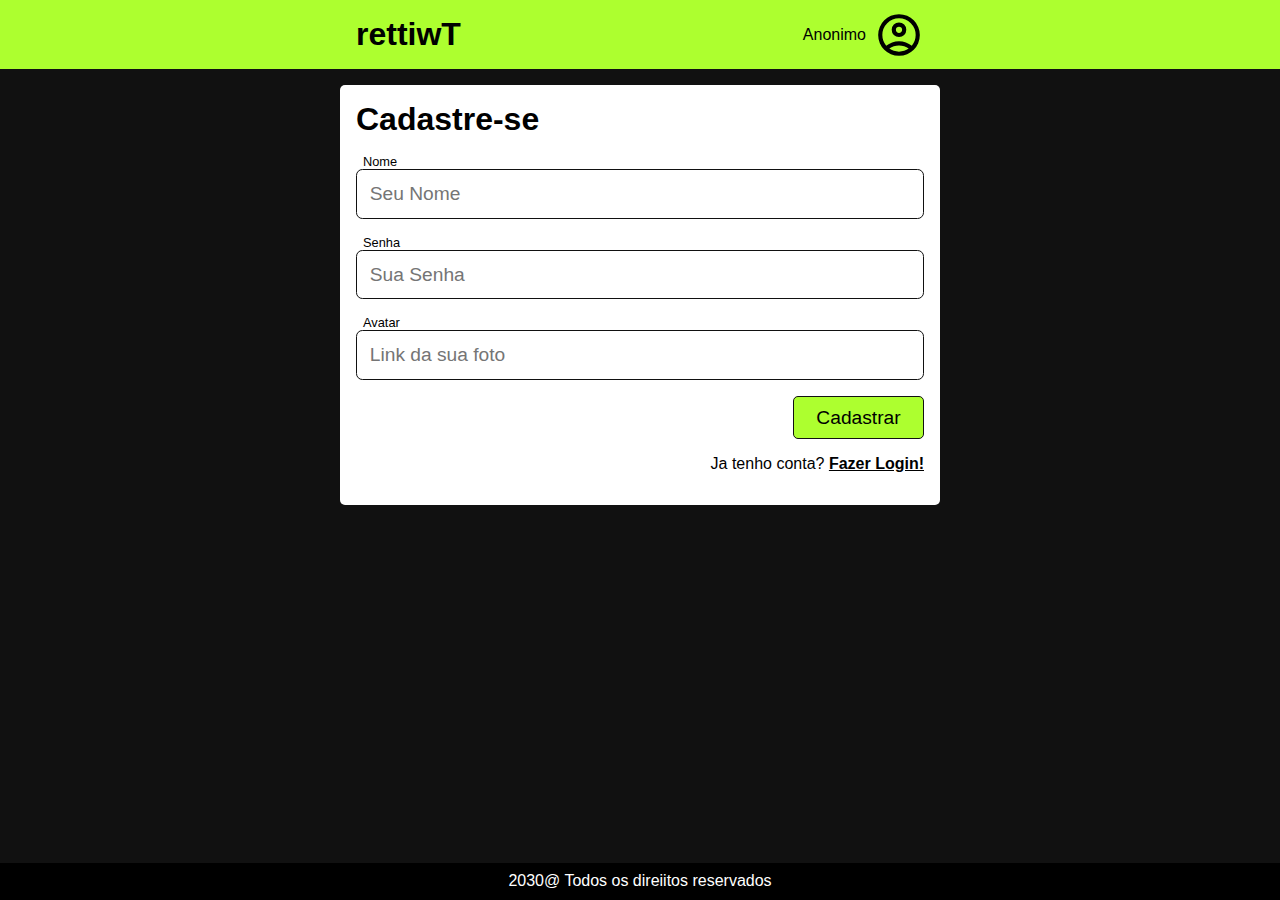
==== cadastro.html @ ac77ae16 "first commit, create rettwiT-app, HTML, CSS and JavaScript" ====
<!DOCTYPE html>
<html lang="pt-BR">
  <head>
    <meta charset="UTF-8" />
    <meta name="viewport" content="width=device-width, initial-scale=1.0" />
    <link rel="stylesheet" href="css/style.css" />
    <title>rettiwT</title>
  </head>
  <body>
    <header>
      <div class="header flex aling-center justify-between">
          <h1 class="logo"><a href="/">rettiwT</a></h1>
        <div class="usuario flex aling-center justify-center">
          <div class="nome">Anonimo</div>
          <div class="avatar"><img src="./assets/account_circle.svg" alt="User Anonimo"></div>
        </div>
      </div>
    </header>

    <main>
      <div class="container">
        <section>
          <form action="#" id="formNewUser" class="form flex justify-center">
            <h1>Cadastre-se</h1>
            <div class="inputContent">
              <label for="name">Nome</label>
              <input type="text" name="name" id="name" placeholder="Seu Nome" required>
            </div>
            <div class="inputContent">
              <label for="password">Senha</label>
              <input type="password" name="password" id="password" placeholder="Sua Senha" required>
            </div>
            <div class="inputContent">
              <label for="avatar">Avatar</label>
              <input type="text" name="avatar" id="avatar" placeholder="Link da sua foto">
            </div>
            <button type="submit">Cadastrar</button>

            <p>Ja tenho conta? <a href="/">Fazer Login!</a></p>

            <div class="userExist"></div>
          </form>
        </section>
      </div>
    </main>

    <footer><p><span class="dataAno">2030</sp>@ Todos os direiitos reservados</p></footer>

    <script src="js/cadastro.js"></script>
  </body>
</html>
---- css/style.css ----
:root {
  --clr-primary: greenyellow;
}

* {
  margin: 0;
  padding: 0;
  box-sizing: border-box;
  font-family: sans-serif;
}
/* SCROLL BAR */
::-webkit-scrollbar {
  width: 0.6rem;
  border-radius: 0.5rem;
  background-color: rgb(var(--clr-text));
}

::-webkit-scrollbar-thumb {
  border-radius: 0.2rem;
  background-color: #fff;
}

::-webkit-scrollbar-thumb:hover {
  background-color: var(--clr-primary);
}

a {
  color: inherit;
  font-weight: 700;
}

.flex {
  display: flex;
}

.aling-center {
  align-items: center;
}

.justify-center {
  justify-content: center;
}

.justify-between {
  justify-content: space-between;
}
.flex-col {
  flex-direction: column;
}

body {
  display: grid;
  grid-template-rows: max-content 1fr max-content;
  min-height: 100dvh;

  background-color: #111;
}

.container {
  margin: 0 1rem;
}
header {
  background-color: var(--clr-primary);
}

.header {
  max-width: 600px;
  margin: 0 auto;
  padding: 0.6rem 1rem;
}

.logo a {
  text-decoration: none;
}

.usuario {
  text-transform: capitalize;
  gap: 0.5rem;
  cursor: pointer;
}
.avatar {
  width: 50px;
  height: 50px;
  border-radius: 50%;
  overflow: hidden;
}
.avatar img {
  width: 100%;
  height: 100%;
  object-fit: cover;
}
section {
  max-width: 600px;
  margin: 0 auto;
}

.form textarea {
  font-size: 1.2rem;
  padding: 1rem;
  width: 100%;
  border: none;
  resize: none;
  border-radius: 5px;
}
#formCreate {
  position: relative;
  padding: 0;
}
#formCreate button {
  position: absolute;
  bottom: 1rem;
  right: 1rem;
  border: none;
}

.form {
  display: flex;
  flex-direction: column;
  align-items: flex-end;
  gap: 1rem;
  max-width: 600px;
  margin: 1rem auto;
  padding: 1rem;
  background-color: white;
  border-radius: 5px;
}

.form h1 {
  font-size: 2rem;
  text-align: start;
  width: 100%;
}

.inputContent {
  display: flex;
  flex-direction: column;
  width: 100%;
}
label {
  font-size: 0.8rem;
  margin-left: 7px;
}
input {
  font-size: 1.2rem;
  width: 100%;
  padding: 0.8rem 0.8rem;
  border-radius: 0.4rem;
  border: 1px solid #111;
}

button {
  font-size: 1.2rem;
  padding: 0.6rem 1.4rem;
  background-color: var(--clr-primary);
  border: 1px solid #111;
  border-radius: 5px;
  cursor: pointer;
}
.modal[data-modal='false'] {
  display: none;
}

.modal[data-modal='true'] {
  display: block;
  position: fixed;
  top: 0;
  left: 0;
  width: 100%;
  height: 100%;
  display: flex;
  align-items: center;
  justify-content: center;
  background-color: rgba(0, 0, 0, 0.9);
}

.listItens {
  display: flex;
  flex-direction: column;
  max-width: 600px;
  margin: 2rem auto;
  gap: 2rem;

  list-style: none;
}

.listItens li {
  position: relative;
  background-color: white;
  padding: 1.5rem 1rem 1rem;
  border-radius: 5px;
}

.listItens p {
  font-size: 1.1rem;
  letter-spacing: 0.04rem;
  line-height: 1.4;
}

.userPost {
  display: flex;
  align-items: center;
  gap: 1rem;
  position: absolute;
  top: -1rem;
  left: 1rem;
  font-style: italic;
  padding: 0.2rem 0.6rem;
  background-color: var(--clr-primary);
  border-radius: 4px;
  border: 2px solid #fff;
}

.userPost .avatar {
  width: 25px;
  height: 25px;
}
.listItens .btns {
  position: absolute;
  top: -0.6rem;
  right: 1rem;
}
.listItens .btns button {
  padding: 0.2rem 0.4rem;
  font-size: 0.8rem;
  border: 2px solid #fff;
}

footer {
  display: flex;
  align-items: center;
  justify-content: center;
  padding: 0.6rem;
  color: white;
  background-color: black;
}
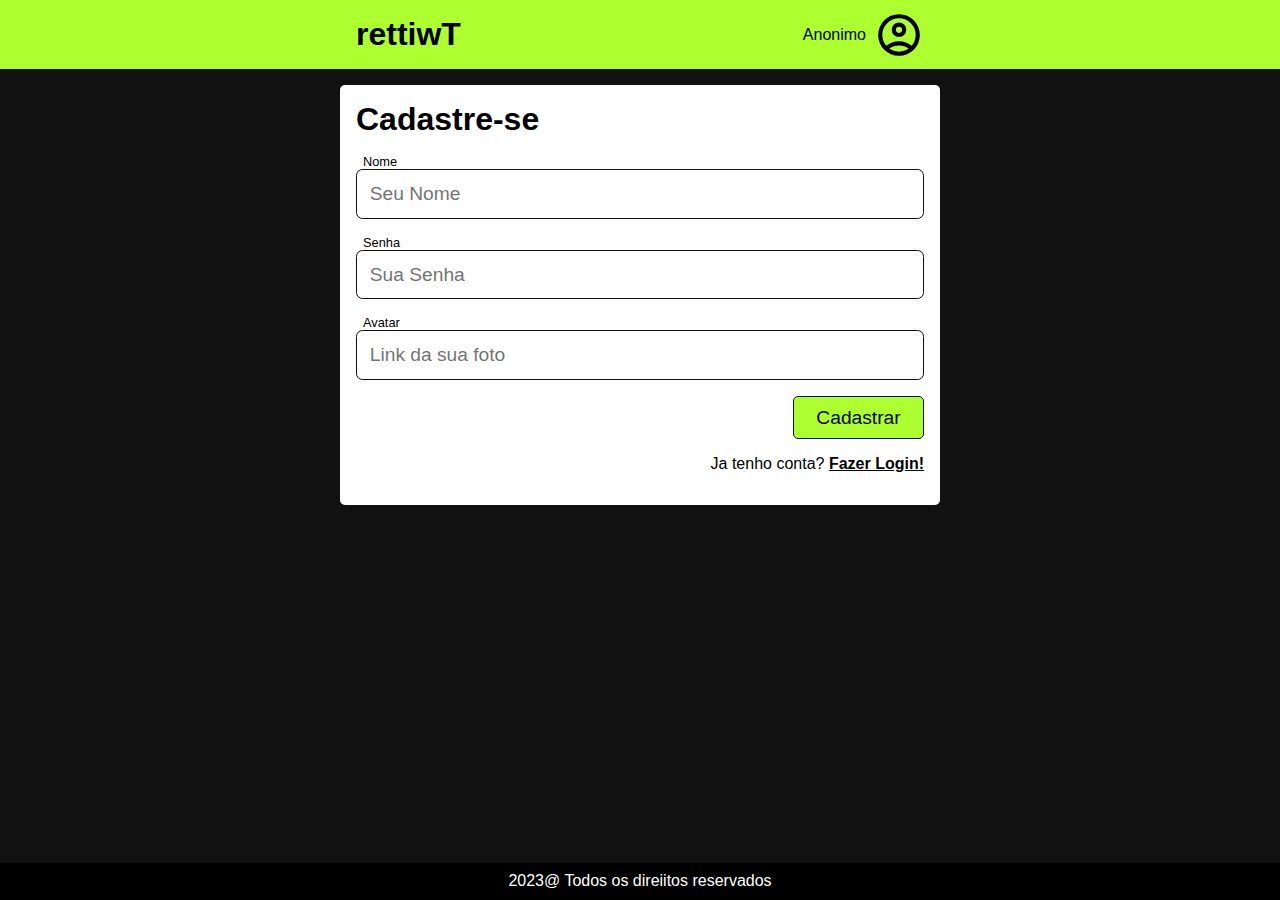
==== commit dc613fe9: "data alterada" ====
--- a/cadastro.html
+++ b/cadastro.html
@@ -36,7 +36,7 @@
             </div>
             <button type="submit">Cadastrar</button>
 
-            <p>Ja tenho conta? <a href="/">Fazer Login!</a></p>
+            <p>Ja tenho conta? <a href="./">Fazer Login!</a></p>
 
             <div class="userExist"></div>
           </form>
@@ -44,7 +44,7 @@
       </div>
     </main>
 
-    <footer><p><span class="dataAno">2030</sp>@ Todos os direiitos reservados</p></footer>
+    <footer><p><span class="dataAno">2023</sp>@ Todos os direiitos reservados</p></footer>
 
     <script src="js/cadastro.js"></script>
   </body>
